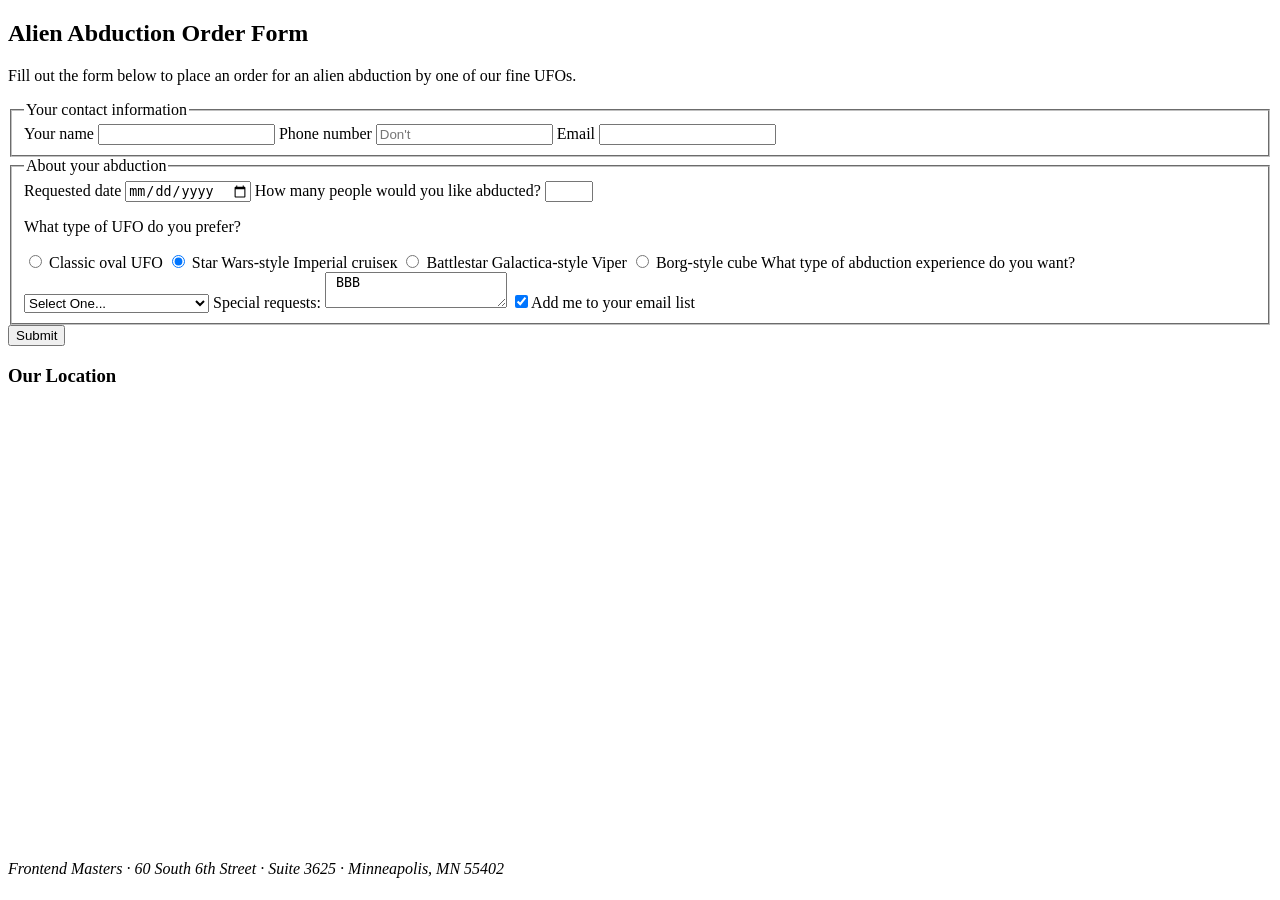
==== index.html @ 5e4a12ed "change" ====
<!DOCTYPE html>
<html lang="en">
<head>
	<meta charset="UTF-8">
	<title>Alien Abduction Order Form</title>
	<link href="css/forms.css" rel="stylesheet">
</head>
<body>
	<div class="wrapper">
		<section>
			<h1>Alien Abduction Order Form</h1>
			<p>Fill out the form below to place an order for an alien abduction by one of our fine UFOs.</p>
		<form action="https://e3vwdl4bpd.execute-api.us-west-2.amazonaws.com/default/API2SES" method="post">
			<input type="hidden" name="send_to" value="blabla@gmail.com">
			<fieldset>
			<legend>Your contact information</legend>
			<label for="name">Your name </label>
				<input type="text" id="name" name="name">
			<label for="phone">Phone number</label>
			<input type="tel" id="phone" name="phone" placeholder="Don't">

			<label for="email">Email</label>
			<input type="email" id="email" name="email">
			</fieldset>

			<fieldset>
			<legend>About your abduction </legend>
			<label for="date">Requested  date</label>
			<input type="date" id="date" name="date">
			<label for="qty">How many people would you like abducted?</label>
			<input type="number" id="qty" name="qty" min="1" max="10">
			<p>What type of UFO do you prefer?</p>
			<label>
			    <input type="radio" name="ufotype" value="classic"> 
					Classic oval UFO
			</label>
			<label>
				<input type="radio" name="ufotype" value="starwars" checked> 
					Star Wars-style Imperial cruiseк
					</label>
					<label>
						<input type="radio" name="ufotype" value="viper">
					Battlestar Galactica-style Viper
					</label>
					<label>
						<input type="radio" name="ufotype" value="cube">
					Borg-style cube
					</label>
				
			<label for="abtype">What type of abduction experience do you want?</label>
				<select id="abtype" name="abtype" >
					<option selected>Select One...</option>
					<option value="solarsystem">Tour of the solar system</option>
					<option value="dinner">Alien dinner and discussion</option>
					<option value="dance">Alien dance lessons</option>
					<option value="whale">Whale watching</option>
				</select>
			<label for="comments">Special requests:</label>
			<textarea id="comments" name="comments" placeholder="tttt"> BBB</textarea>
			
			<label>
			<input type="checkbox" value="subscribe" name="subscribe"  checked>Add me to your email list
			</label> 
		</fieldset>
		<button type="submit">Submit</button>
		</form>			
		</section>
		<aside>
			
		
			<h3>Our Location</h3>
			<iframe src="https://www.google.com/maps/embed?pb=!1m18!1m12!1m3!1d20452.534336722372!2d-5.091971927312443!3d50.15053553383123!2m3!1f0!2f0!3f0!3m2!1i1024!2i768!4f13.1!3m3!1m2!1s0x486b23280fb96b55%3A0xf3e3f00bb4ab2328!2sFalmouth!5e0!3m2!1sen!2suk!4v1656180684080!5m2!1sen!2suk" width="600" height="450" style="border:0;" allowfullscreen="" loading="lazy" referrerpolicy="no-referrer-when-downgrade"></iframe>
			<address>
				Frontend Masters &middot;
				60 South 6th Street &middot;
				Suite 3625 &middot;
				Minneapolis, MN 55402
			</address>
		</aside>
	</div>
<script src="js/forms.js"></script>
</body>
</html>
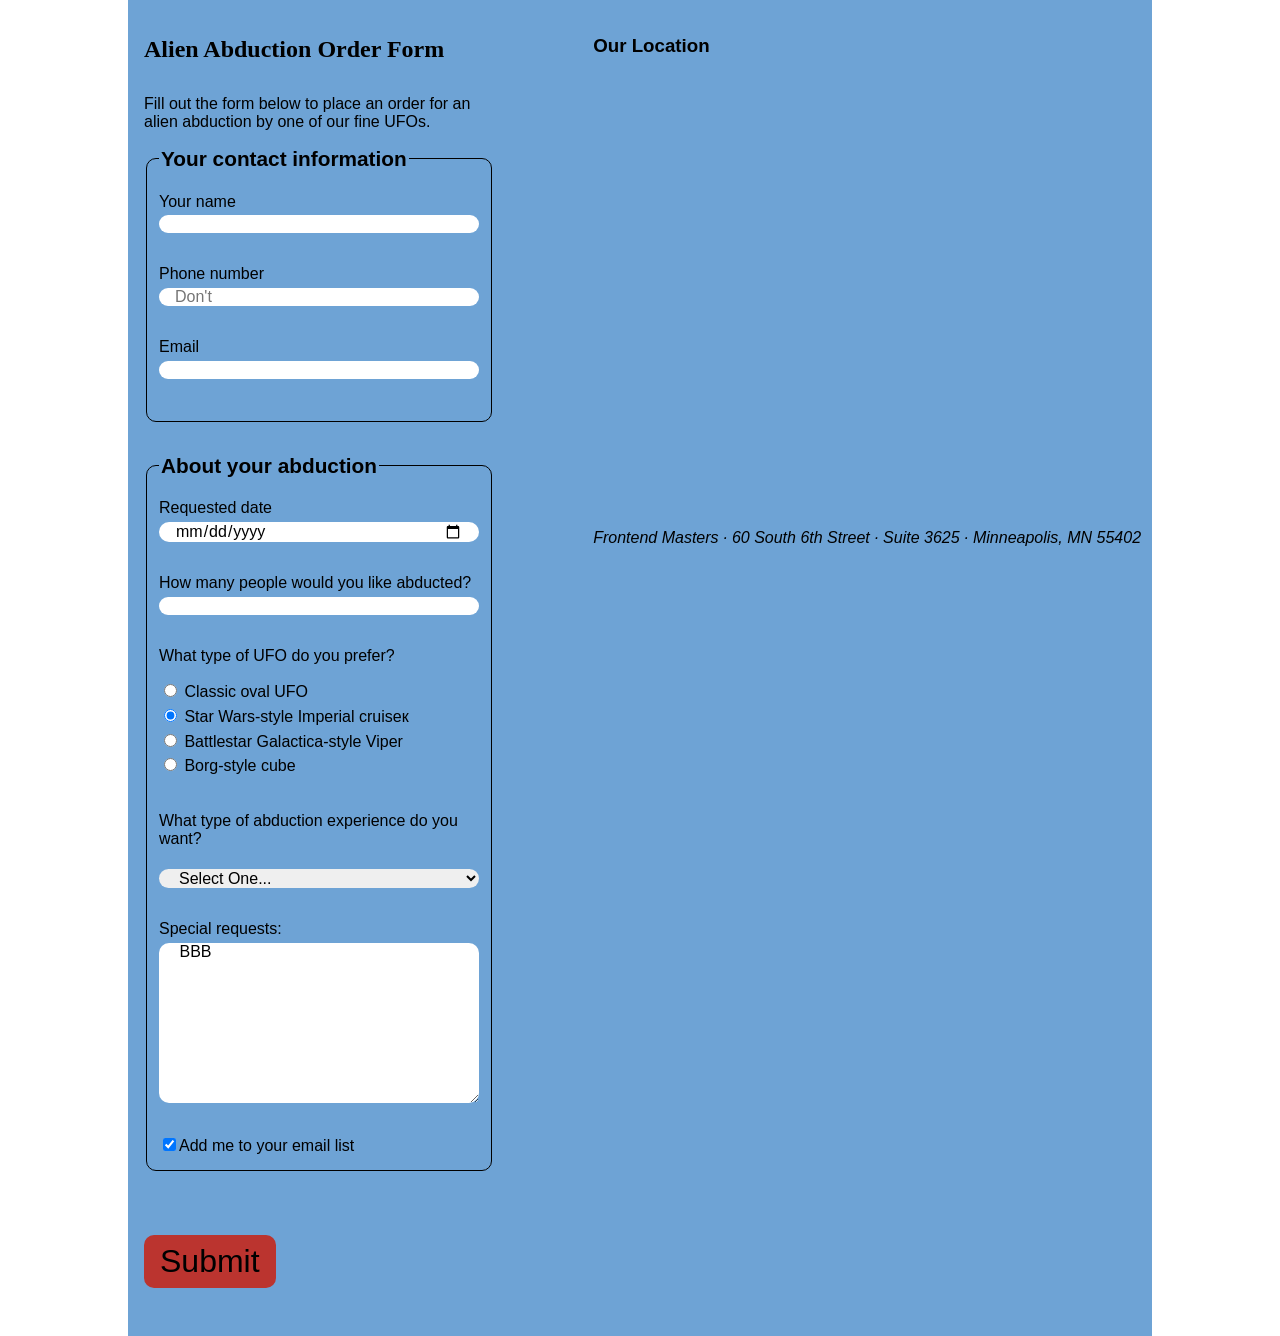
==== commit 11e57ef6: "Update index.html" ====
--- a/index.html
+++ b/index.html
@@ -3,7 +3,7 @@
 <head>
 	<meta charset="UTF-8">
 	<title>Alien Abduction Order Form</title>
-	<link href="css/forms.css" rel="stylesheet">
+	<link href="cssform.css" rel="stylesheet">
 </head>
 <body>
 	<div class="wrapper">
--- a/cssform.css
+++ b/cssform.css
@@ -0,0 +1,89 @@
+html {
+  box-sizing: border-box;
+}
+*, *:before, *:after {
+  box-sizing: inherit;
+}
+body {
+	font-family: Arial, Helvetica, sans-serif;
+	margin: 0;
+	padding: 0;
+	background-image: url(../img/galaxy.jpg);
+}
+h1{
+	font-family: 'Architects Daughter', cursive;
+  }
+.wrapper {
+	width: 80%;
+	margin: 0 auto;
+	padding: 1em;
+	display: flex;
+	flex-flow: row nowrap;
+	background-color: #6EA3D5;
+}
+p, [for="abtype"] {
+	margin-bottom: 1rem;
+	margin-top: 2rem;
+}
+section {
+	flex-basis: 57%;
+	margin-right: 10%;
+}
+aside {
+	flex-basis: 33%;
+}
+
+fieldset {
+	border: 1px solid black;
+	border-radius: 10px;
+	margin-bottom: 2rem;
+}
+legend {
+	font-weight: bold;
+	font-size: 1.3rem;
+	margin-top: 2rem;
+	margin-bottom: 1rem;
+}
+
+label {
+	display: block;
+	padding-bottom: 0.3rem;
+}
+textarea {
+	height: 10rem;
+	padding: 1rem;
+
+}
+select {
+	font-size: 1rem;
+}
+
+button {
+	font-size: 2rem;
+	margin: 2rem 0;
+	background-color: #bb342f;
+	border: none;
+	padding: 0.5rem 1rem;
+	border-radius: 10px;
+	
+}
+button:hover {
+	background-color: blue;
+	color: #bb342f;
+}
+input:not([type="radio"]):not([type="checkbox"]),textarea,select {
+	display: block;
+	margin-bottom: 2rem;
+	width: 20rem;
+	font-family: Arial, Helvetica, sans-serif;
+	font-size: 1rem;
+	padding: 0 1rem;
+	border-radius: 10px;
+	border: none;
+}
+
+
+
+
+
+
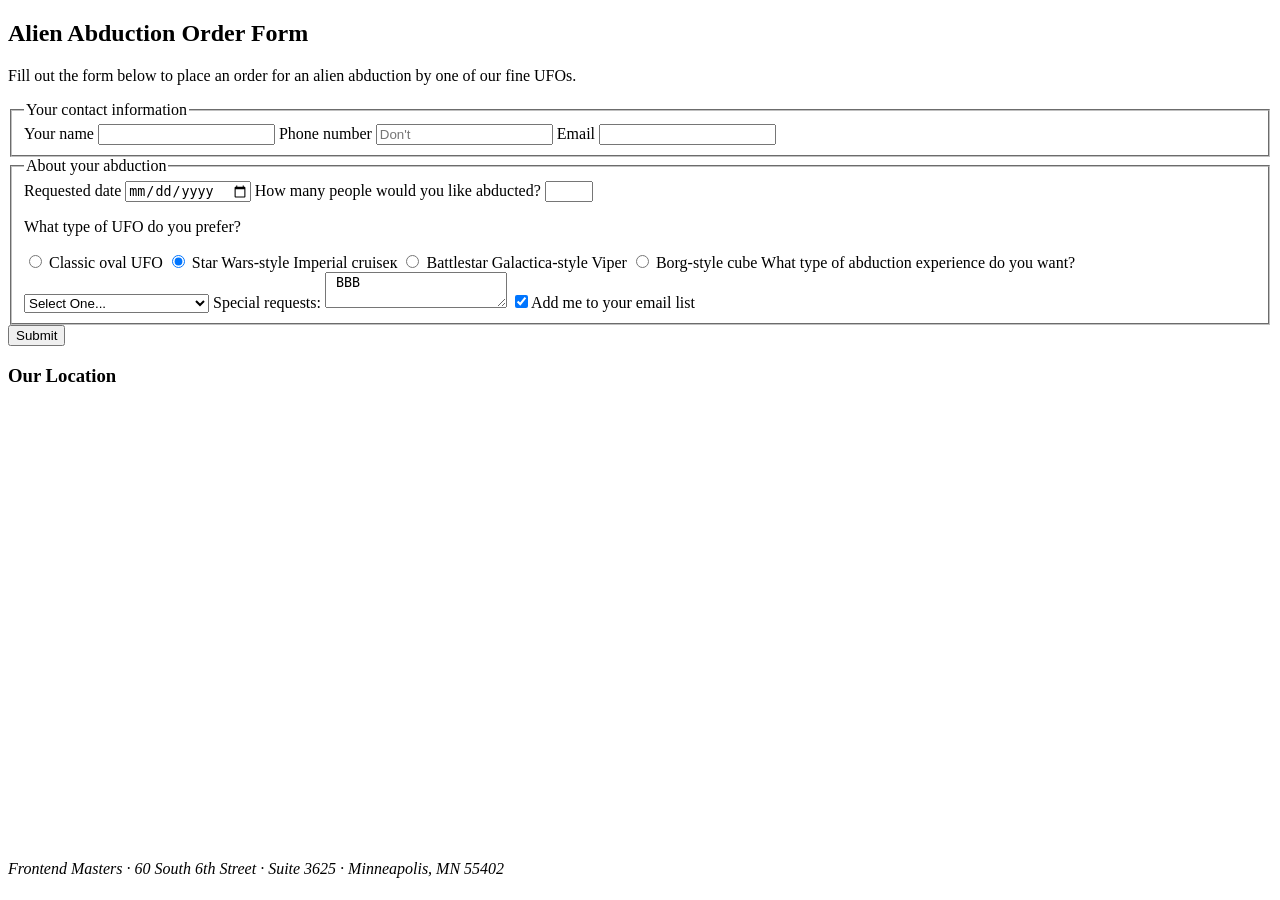
==== commit 49cb9c97: "image" ====
--- a/index.html
+++ b/index.html
@@ -3,7 +3,7 @@
 <head>
 	<meta charset="UTF-8">
 	<title>Alien Abduction Order Form</title>
-	<link href="cssform.css" rel="stylesheet">
+	<link href=cssform.css" rel="stylesheet">
 </head>
 <body>
 	<div class="wrapper">
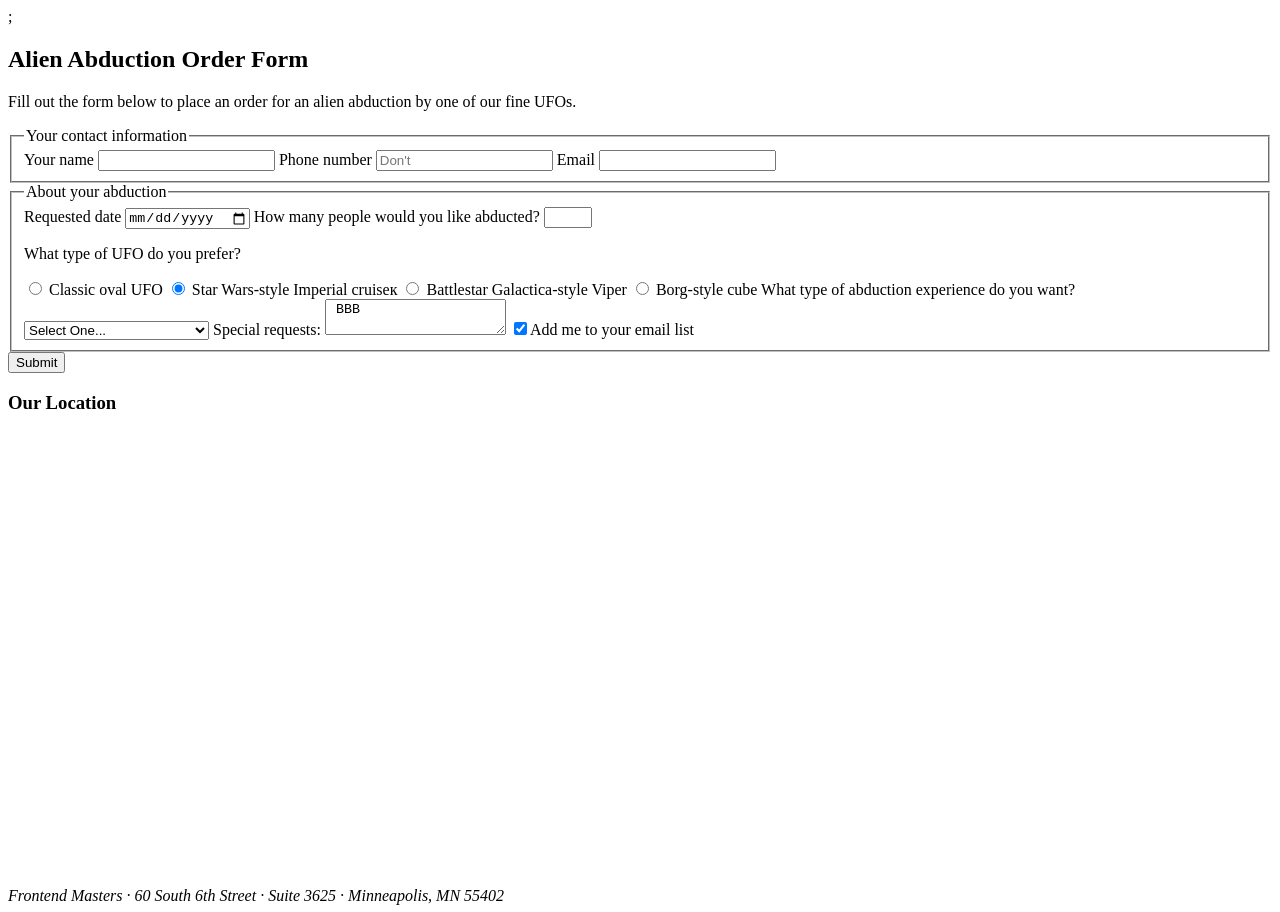
==== commit 7f592ffd: "Update index.html" ====
--- a/index.html
+++ b/index.html
@@ -3,7 +3,7 @@
 <head>
 	<meta charset="UTF-8">
 	<title>Alien Abduction Order Form</title>
-	<link href=cssform.css" rel="stylesheet">
+	<link href=cssform.css" rel="stylesheet">;
 </head>
 <body>
 	<div class="wrapper">
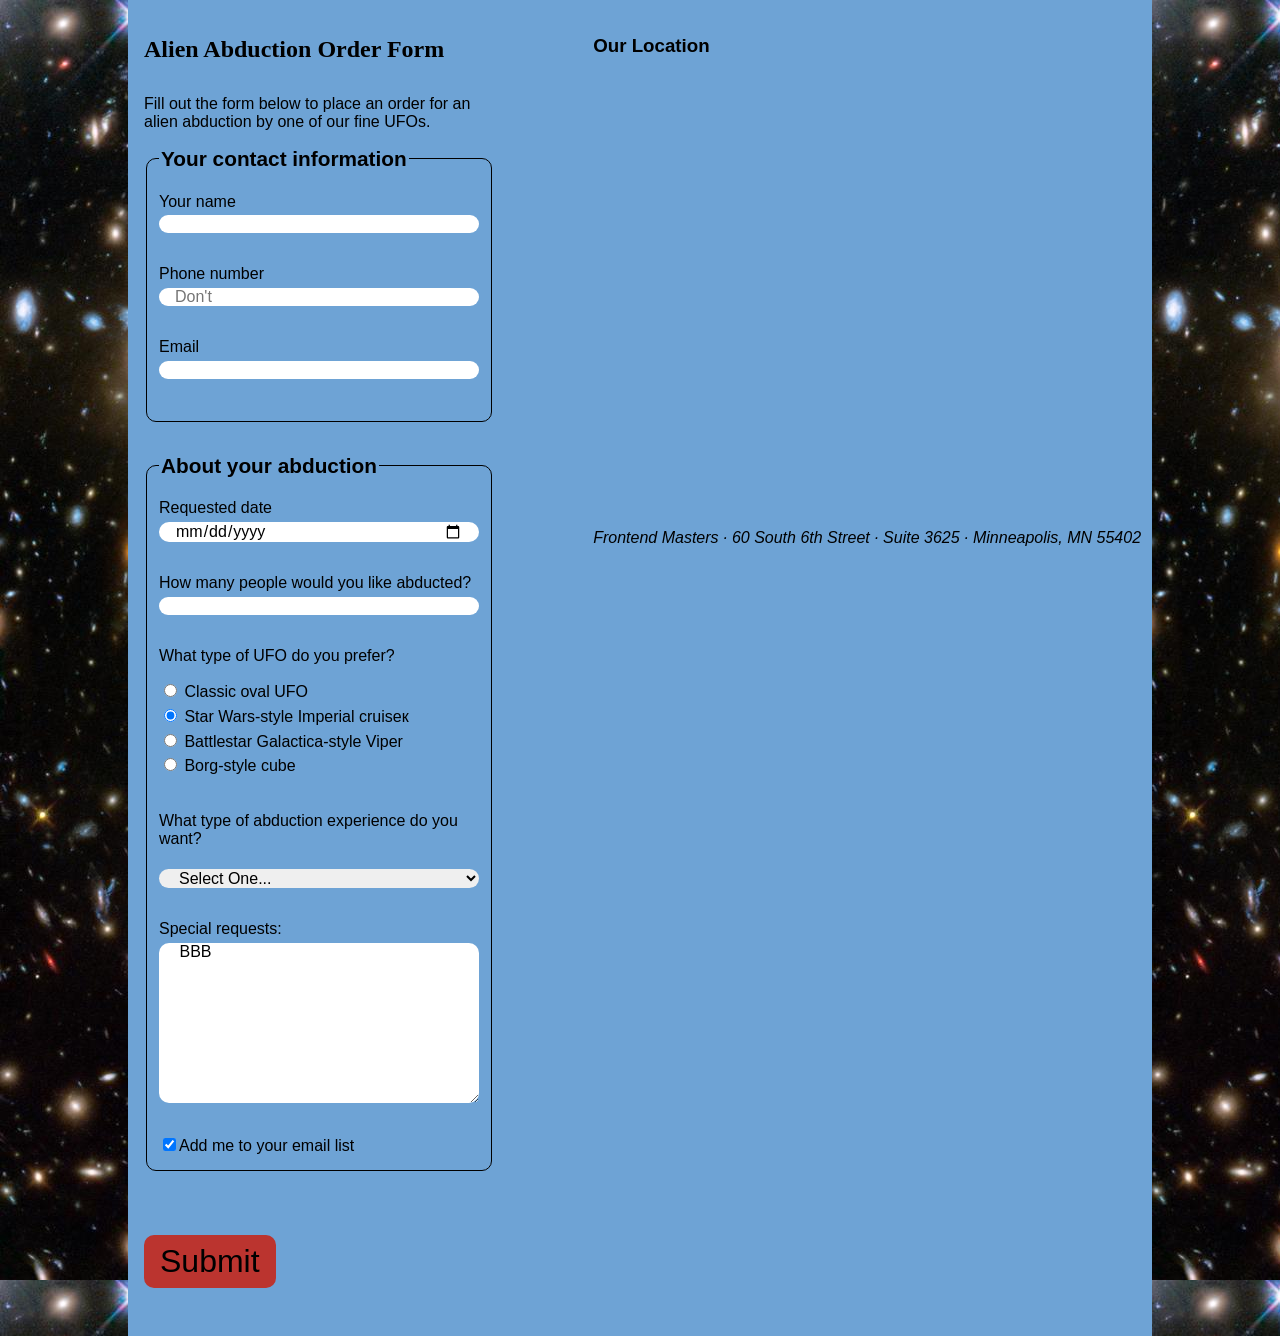
==== commit f81ed3b3: "ss" ====
--- a/index.html
+++ b/index.html
@@ -3,7 +3,7 @@
 <head>
 	<meta charset="UTF-8">
 	<title>Alien Abduction Order Form</title>
-	<link href=cssform.css" rel="stylesheet">;
+	<link href="cssform.css" rel="stylesheet">
 </head>
 <body>
 	<div class="wrapper">
--- a/cssform.css
+++ b/cssform.css
@@ -0,0 +1,89 @@
+html {
+  box-sizing: border-box;
+}
+*, *:before, *:after {
+  box-sizing: inherit;
+}
+body {
+	font-family: Arial, Helvetica, sans-serif;
+	margin: 0;
+	padding: 0;
+	background-image: url("galaxy.jpg");
+}
+h1{
+	font-family: 'Architects Daughter', cursive;
+  }
+.wrapper {
+	width: 80%;
+	margin: 0 auto;
+	padding: 1em;
+	display: flex;
+	flex-flow: row nowrap;
+	background-color: #6EA3D5;
+}
+p, [for="abtype"] {
+	margin-bottom: 1rem;
+	margin-top: 2rem;
+}
+section {
+	flex-basis: 57%;
+	margin-right: 10%;
+}
+aside {
+	flex-basis: 33%;
+}
+
+fieldset {
+	border: 1px solid black;
+	border-radius: 10px;
+	margin-bottom: 2rem;
+}
+legend {
+	font-weight: bold;
+	font-size: 1.3rem;
+	margin-top: 2rem;
+	margin-bottom: 1rem;
+}
+
+label {
+	display: block;
+	padding-bottom: 0.3rem;
+}
+textarea {
+	height: 10rem;
+	padding: 1rem;
+
+}
+select {
+	font-size: 1rem;
+}
+
+button {
+	font-size: 2rem;
+	margin: 2rem 0;
+	background-color: #bb342f;
+	border: none;
+	padding: 0.5rem 1rem;
+	border-radius: 10px;
+	
+}
+button:hover {
+	background-color: blue;
+	color: #bb342f;
+}
+input:not([type="radio"]):not([type="checkbox"]),textarea,select {
+	display: block;
+	margin-bottom: 2rem;
+	width: 20rem;
+	font-family: Arial, Helvetica, sans-serif;
+	font-size: 1rem;
+	padding: 0 1rem;
+	border-radius: 10px;
+	border: none;
+}
+
+
+
+
+
+
